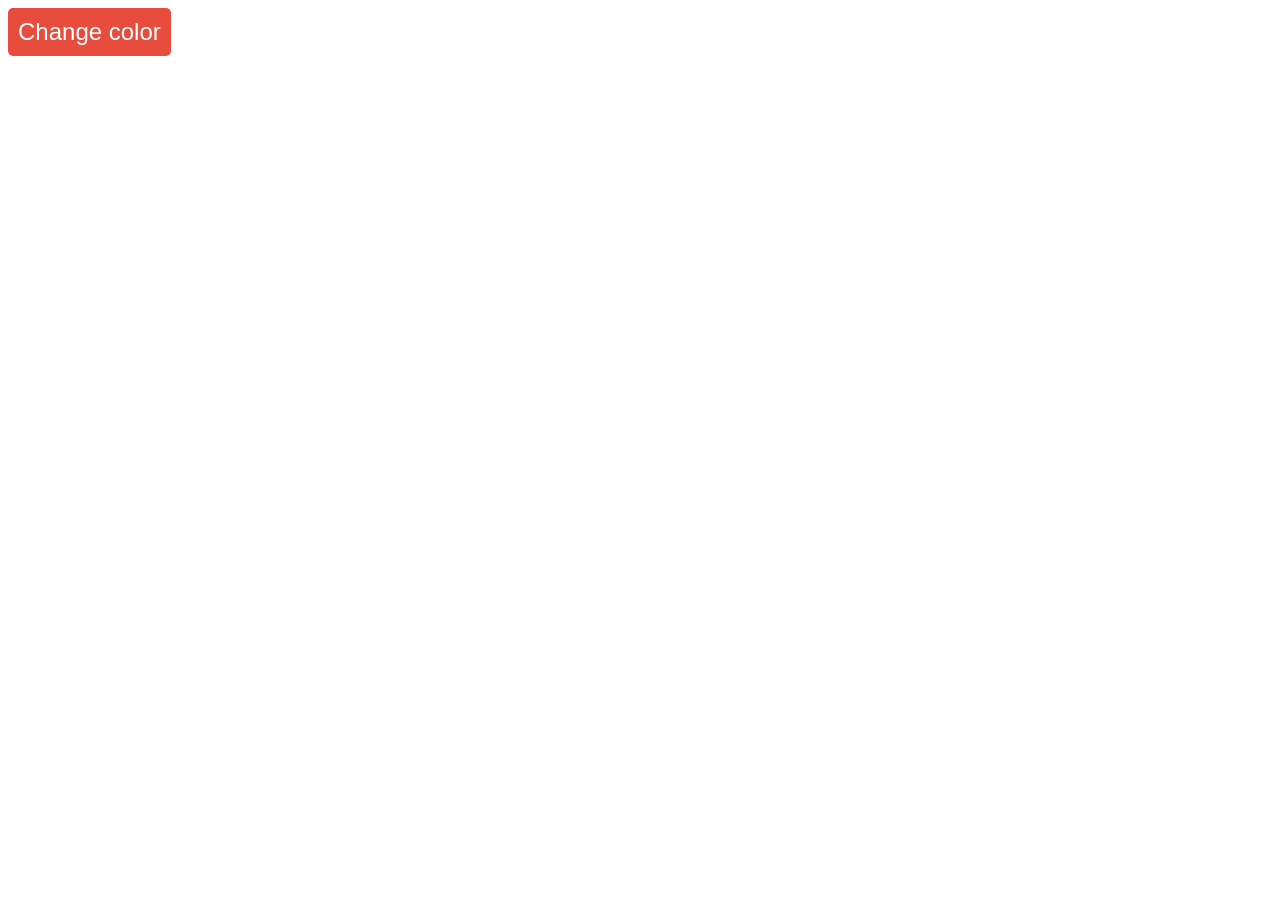
==== index.html @ f4da4e2c "Rename blockKUZUSHIhtml.html to index.html" ====
<!DOCTYPE html>
<html>
<head>
	<title>Button color change</title>
	<style>
		button {
			font-size: 24px;
			padding: 10px;
			background-color: #e74c3c;
			color: #fff;
			border: none;
			border-radius: 5px;
			cursor: pointer;
		}
	</style>
</head>
<body>
	<div id="container">
		<button id="color-btn">Change color</button>
	</div>
	<script src="blockKUZUSHI.js"></script>
</body>
</html>
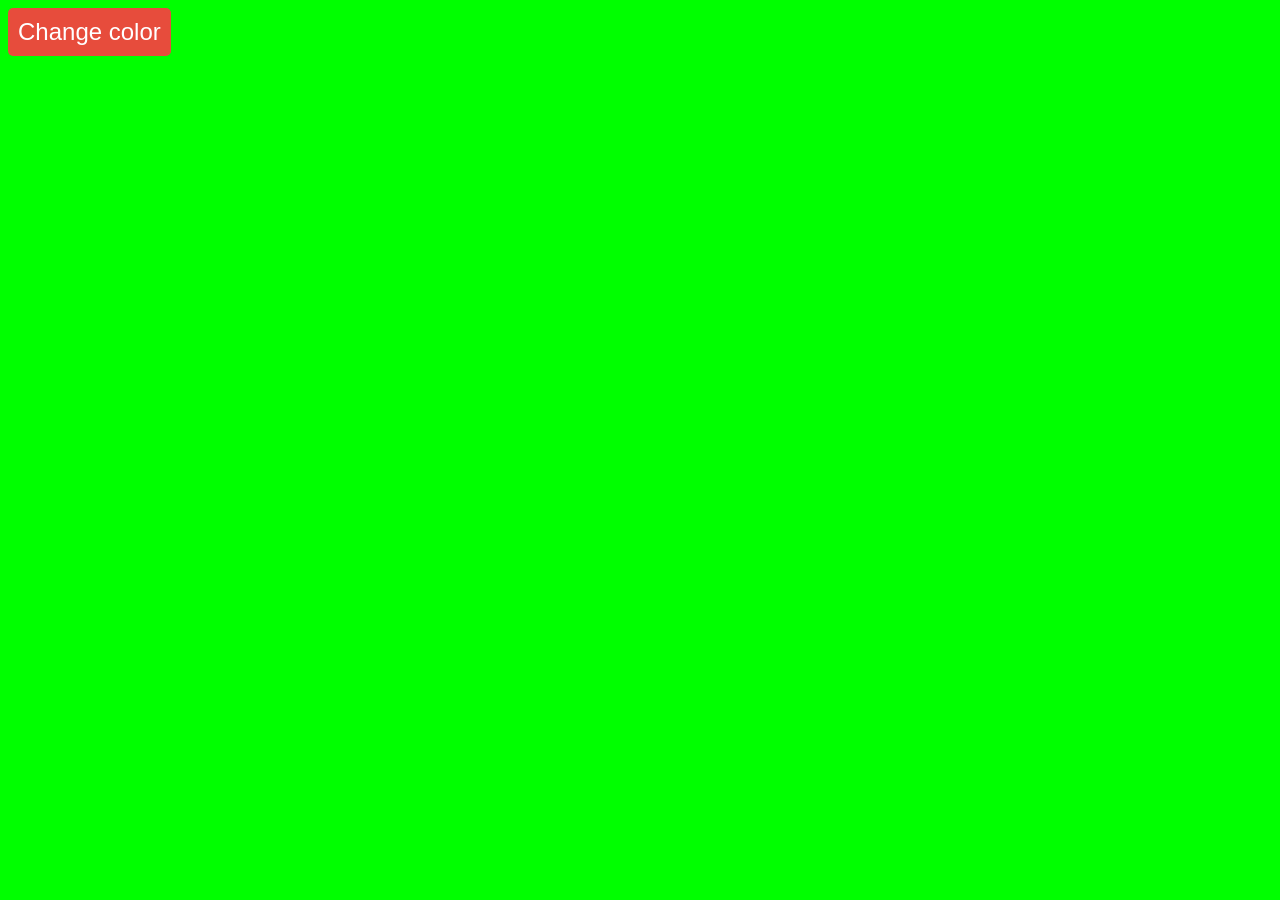
==== commit 9435a715: "Update index.html" ====
--- a/index.html
+++ b/index.html
@@ -14,7 +14,7 @@
 		}
 	</style>
 </head>
-<body>
+<body style="background-color: #00FF00;">
 	<div id="container">
 		<button id="color-btn">Change color</button>
 	</div>
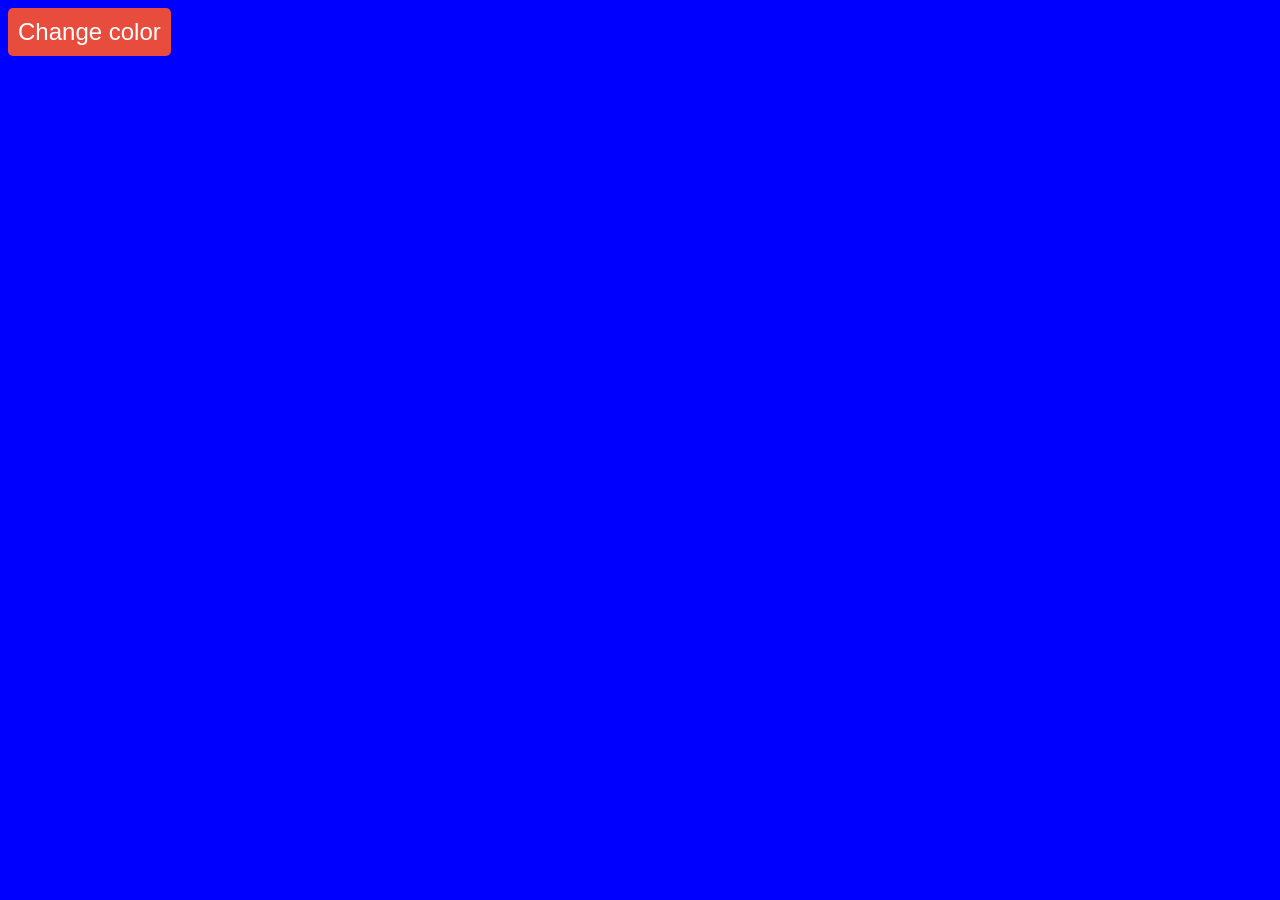
==== commit 07c5e2e9: "Update index.html" ====
--- a/index.html
+++ b/index.html
@@ -14,7 +14,7 @@
 		}
 	</style>
 </head>
-<body style="background-color: #00FF00;">
+<body>
 	<div id="container">
 		<button id="color-btn">Change color</button>
 	</div>
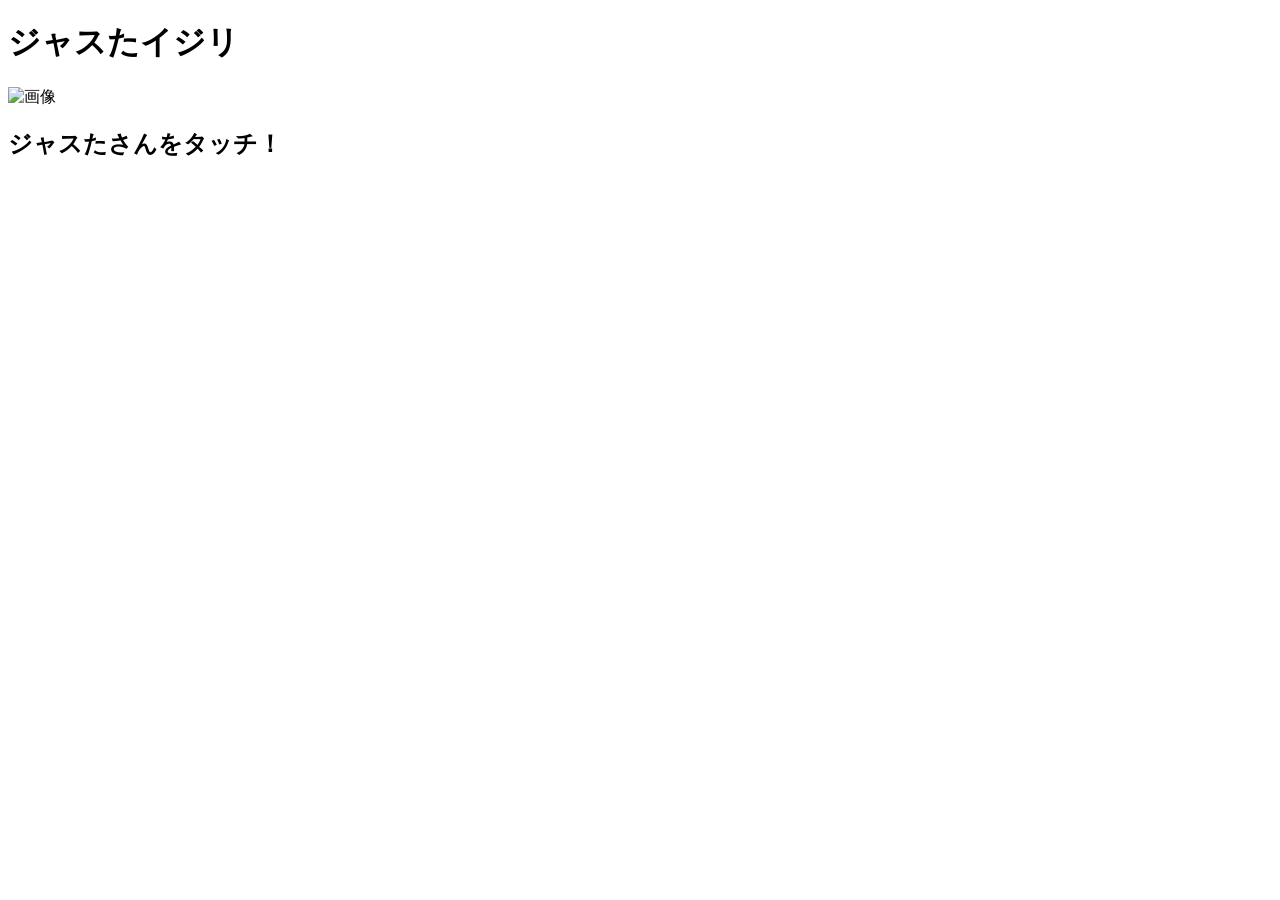
==== commit 249038f3: "Rename jastaijiri/jastaijiri.html to index.html" ====
--- a/index.html
+++ b/index.html
@@ -1,23 +1,16 @@
 <!DOCTYPE html>
 <html>
-<head>
-	<title>Button color change</title>
-	<style>
-		button {
-			font-size: 24px;
-			padding: 10px;
-			background-color: #e74c3c;
-			color: #fff;
-			border: none;
-			border-radius: 5px;
-			cursor: pointer;
-		}
-	</style>
-</head>
-<body>
-	<div id="container">
-		<button id="color-btn">Change color</button>
-	</div>
-	<script src="blockKUZUSHI.js"></script>
-</body>
+  <head>
+    <title>ジャスたイジリ</title>
+    <meta charset="UTF-8">
+    <meta name="viewport" content="width=device-width, initial-scale=1">
+    <link rel="stylesheet" href="jastaijiriCSS.css">
+  </head>
+  <body>
+    <h1>ジャスたイジリ</h1>
+    <img src="image.png" alt="画像" id="image">
+    <h2>ジャスたさんをタッチ！</h2>
+    <!-- ゲームの内容をここに追加する -->
+    <script src="jastaijiriJS.js"></script>
+  </body>
 </html>
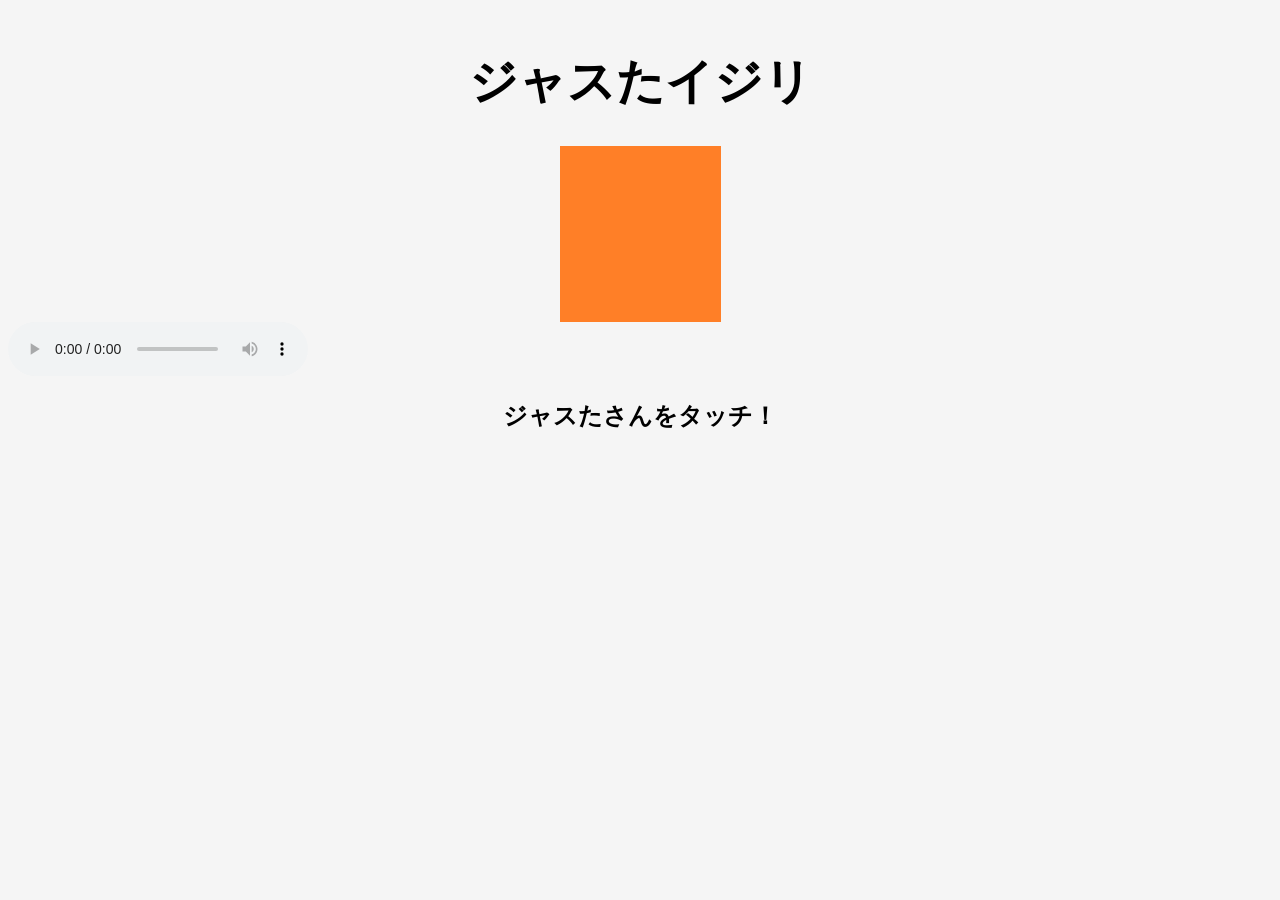
==== commit 6825e396: "Update index.html" ====
--- a/index.html
+++ b/index.html
@@ -9,6 +9,10 @@
   <body>
     <h1>ジャスたイジリ</h1>
     <img src="image.png" alt="画像" id="image">
+    <audio controls>
+		<source src="audio1.mp4" type="audio/mpeg">
+		Your browser does not support the audio element.
+	</audio>
     <h2>ジャスたさんをタッチ！</h2>
     <!-- ゲームの内容をここに追加する -->
     <script src="jastaijiriJS.js"></script>
--- a/jastaijiriCSS.css
+++ b/jastaijiriCSS.css
@@ -0,0 +1,20 @@
+/* 画面全体に背景色を設定 */
+body {
+  background-color: #f5f5f5;
+}
+
+/* タイトルのスタイルを設定 */
+h1 {
+  font-size: 48px;
+  text-align: center;
+  margin-top: 50px;
+}
+
+img {
+  display: block;
+  margin: auto;
+}
+
+h2{
+  text-align: center;
+}
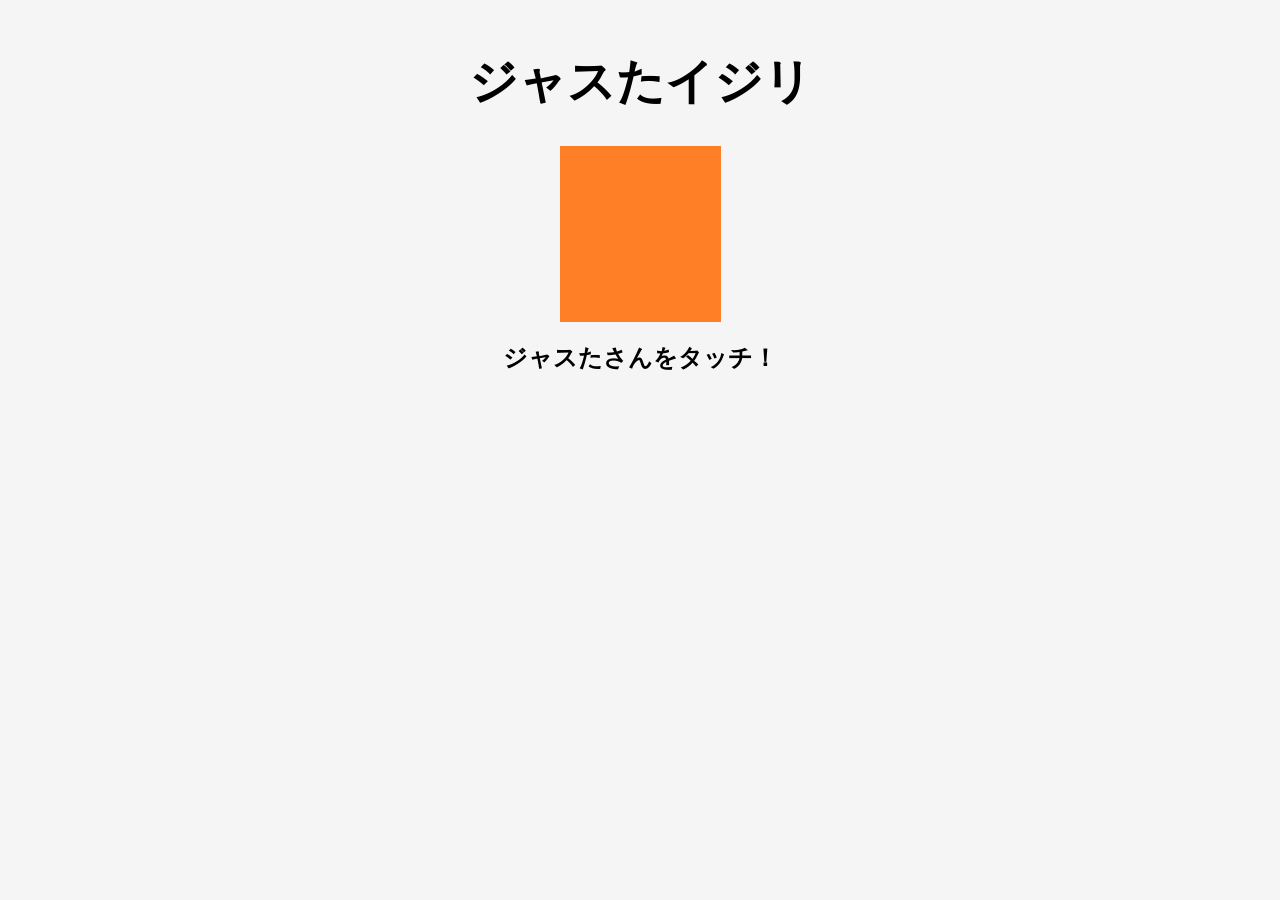
==== commit 7d1853b3: "Update index.html" ====
--- a/index.html
+++ b/index.html
@@ -9,10 +9,7 @@
   <body>
     <h1>ジャスたイジリ</h1>
     <img src="image.png" alt="画像" id="image">
-    <audio controls>
-		<source src="audio1.mp4" type="audio/mpeg">
-		Your browser does not support the audio element.
-	</audio>
+
     <h2>ジャスたさんをタッチ！</h2>
     <!-- ゲームの内容をここに追加する -->
     <script src="jastaijiriJS.js"></script>
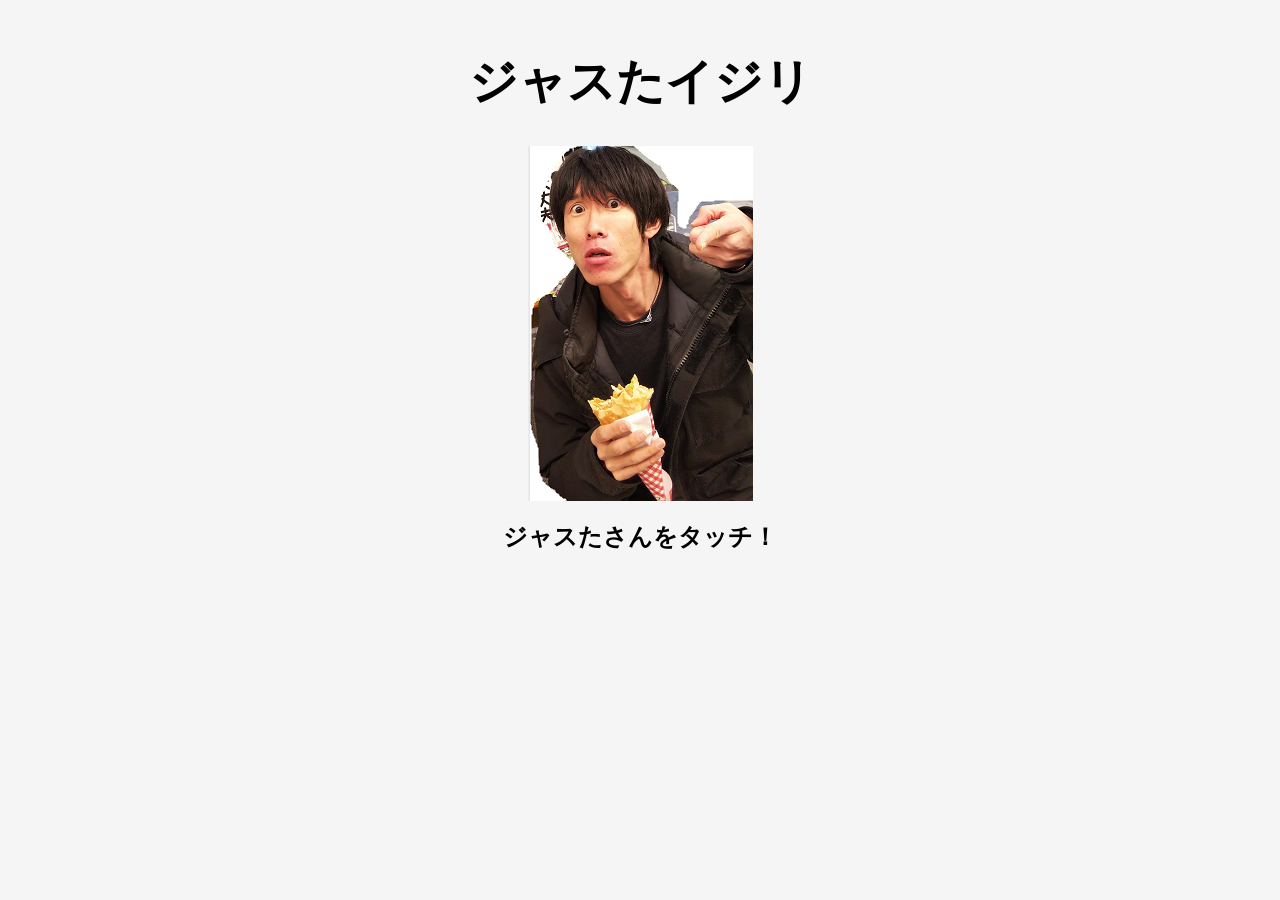
==== commit 662b02c1: "Add files via upload" ====
--- a/index.html
+++ b/index.html
@@ -9,9 +9,8 @@
   <body>
     <h1>ジャスたイジリ</h1>
     <img src="image.png" alt="画像" id="image">
-
     <h2>ジャスたさんをタッチ！</h2>
     <!-- ゲームの内容をここに追加する -->
-    <script src="jastaijiriJS.js"></script>
+    <script src="jastaijiriJS2.js"></script>
   </body>
 </html>
